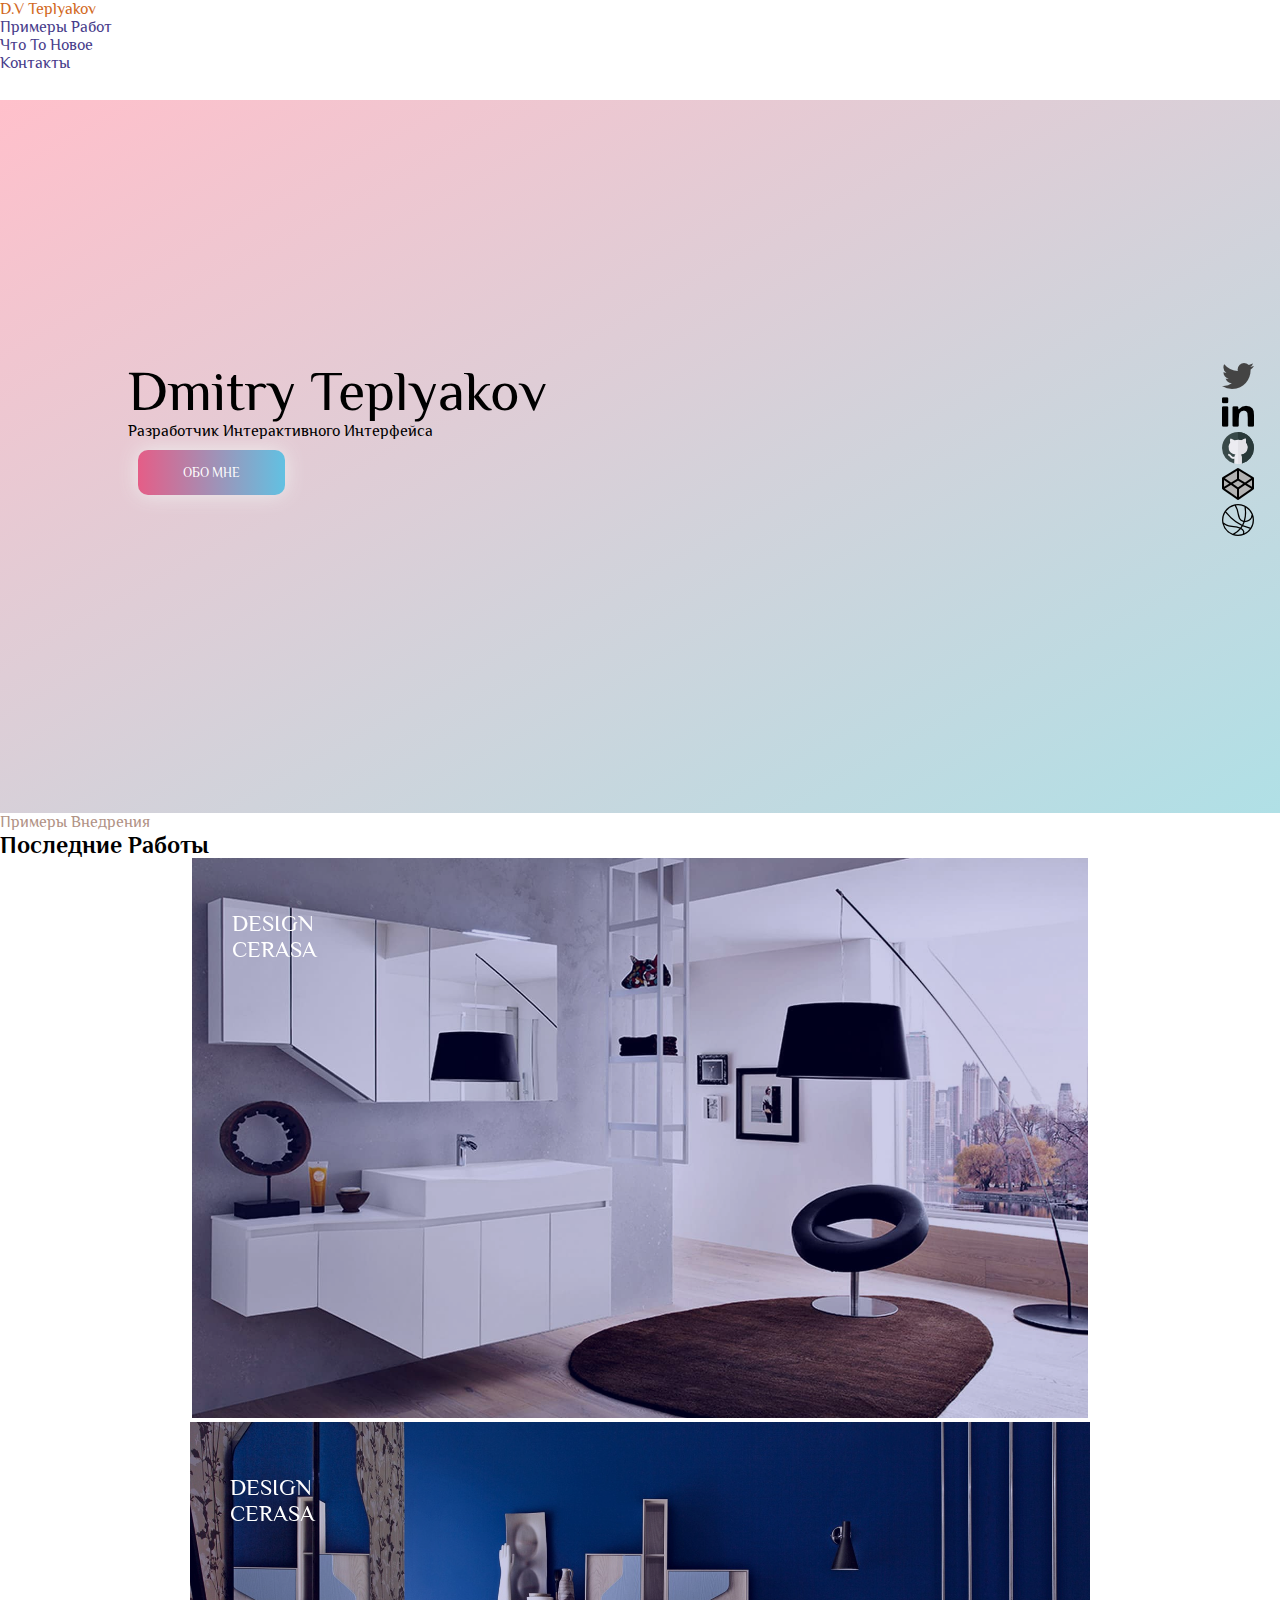
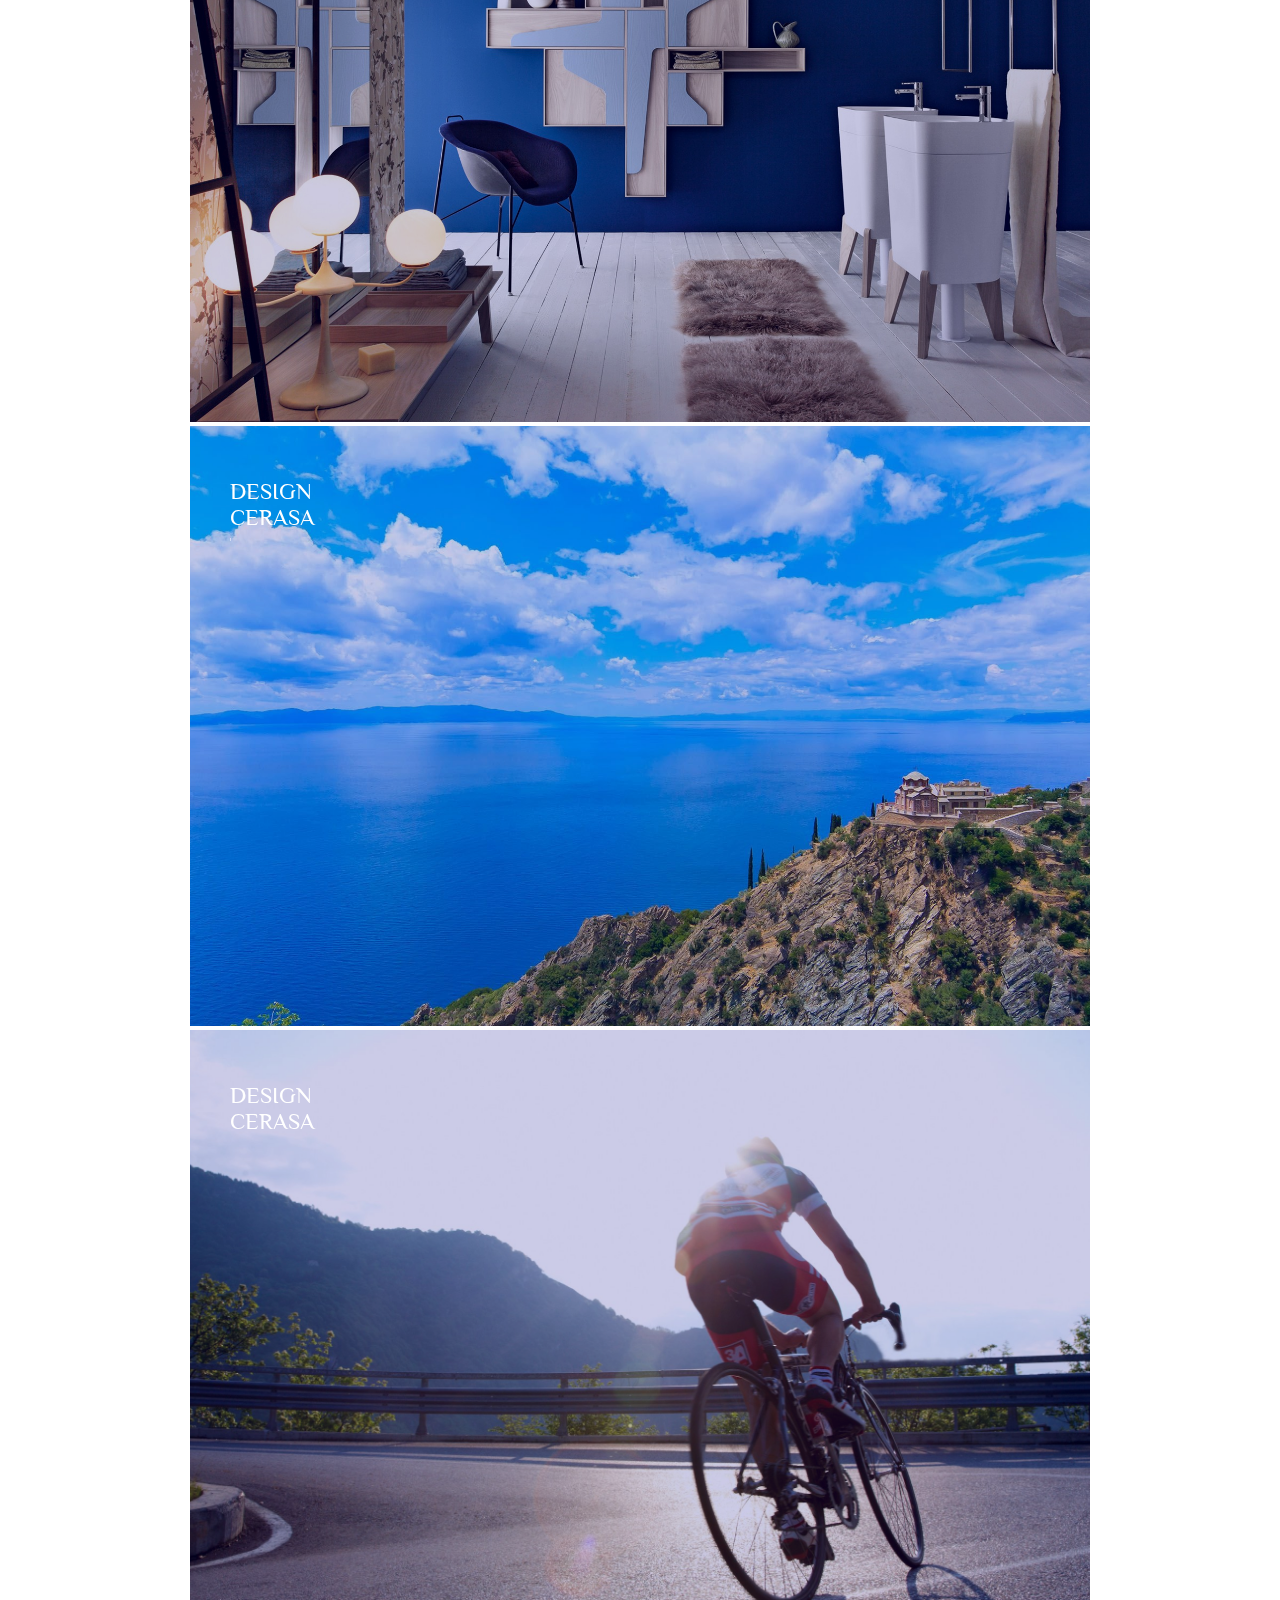
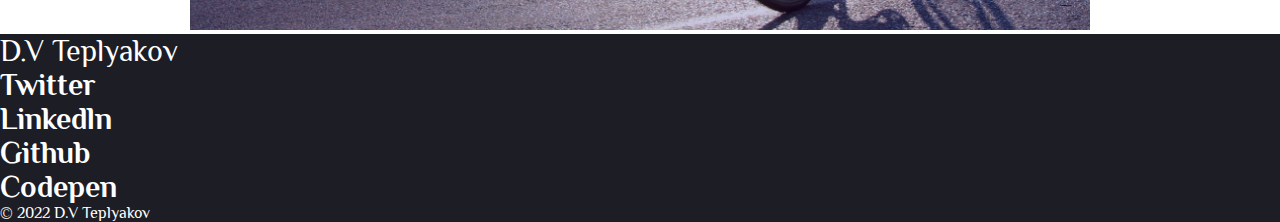
==== index.html @ 52c2783e "init progect" ====
<!DOCTYPE html>
<html lang="en">
<head>
   <meta charset="UTF-8">
   <meta http-equiv="X-UA-Compatible" content="IE=edge">
   <meta name="viewport" content="width=device-width, initial-scale=1.0">
   <link href="https://cdn.jsdelivr.net/npm/bootstrap@5.2.2/dist/css/bootstrap.min.css" rel="stylesheet" integrity="sha384-Zenh87qX5JnK2Jl0vWa8Ck2rdkQ2Bzep5IDxbcnCeuOxjzrPF/et3URy9Bv1WTRi" crossorigin="anonymous">
   <link rel="stylesheet" href="https://cdnjs.cloudflare.com/ajax/libs/font-awesome/6.2.0/css/all.min.css">
   <link rel="stylesheet" href="owl.carousel.min.css">
   <link rel="stylesheet" href="owl.theme.default.min.css">
   <link rel="stylesheet" href="css/style.css">
   <title>Document</title>
</head>
<body>
   <div class="header header">
      <nav class="navbar navbar-expand-lg bg-light fixed-top" style="height: 100px;">
         <div class="container-fluid">
           <a class="navbar-brand" href="#">D.V Teplyakov</a>
           <button class="navbar-toggler" type="button" data-bs-toggle="collapse" data-bs-target="#navbarSupportedContent" aria-controls="navbarSupportedContent" aria-expanded="false" aria-label="Toggle navigation">
             <span class="navbar-toggler-icon"></span>
           </button>
           <div class="collapse navbar-collapse" id="navbarSupportedContent">
             <ul class="navbar-nav me-auto mb-2 mb-lg-0 nav-end">               
               <li class="nav-item">
                  <a class="nav-link" href="#block-works">Примеры работ</a>
                </li>
                <li class="nav-item">
                  <a class="nav-link" href="#">Что то новое</a>
                </li>
                <li class="nav-item">
                  <a class="nav-link" href="#">Контакты</a>
                </li>
             </ul>
           </div>
         </div>
       </nav>
   </div>
   
   <section class="block-main">
      <div class="container-fluid">
         <div class="row">
           <div class="col-md-4 col-lg-4">
            <div class="block-main-name">
               <span>Dmitry Teplyakov</span>
               <div class="block-main-text">
              <p>Разработчик интерактивного интерфейса</p>
            </div>
            <div class="block-main-button">
               <button type="button" class="btn-about">Обо мне</button>
            </div>
            </div>
            
           </div>
           <div class="col-7 col-lg-7"></div>
           <div class="col-1 col-lg-1">
            <div class="icons col-1 col-lg-1">
               <ul class="soial d-none d-sm-block">
                 <a href="https://hca.twimg.com/ru/using-twitter/create-twitter-account"> <li class="mb-3"><img src="img/twitter-logo.png" alt=""></li></a>
                  <a href="https://it.linkedin.com/in/riccardozanutta"><li class="mb-3"> <img src="img/linked-in-logo-of-two-letters.png" alt=""></li></a>
                  <a href="https://github.com/"><li class="mb-3"><img src="img/github.png" alt=""></li></a>
                  <a href="https://codepen.io/"><li class="mb-3"><img src="img/codepen.png" alt=""></li></a>
                  <a href="https://en.wikipedia.org/wiki/Basketball_Wives_(season_8)"><li class="mb-3"><img src="img/basketball-ball-variant.png" alt=""></li></a>
               </ul>
            </div>
           </div>
          
         </div>
       </div>
   </section>
   <section class="block-works" >
      <div class="container">
         <div class="row">
            <div class="wrapper-block-works">
               <div class="blocl-works-heding">
                  <p class="text-center mt-5" style="color: #b19386;" id="block-works">примеры внедрения</p>
                  <h2 class="text-center">последние работы</h2>
               </div>
               <div class="hover-text-one">
                  <a href="https://ya.ru/">
                  <figure class="effect-text-three float-start">
                   <img src="img/cerasa_1-min.jpg" class="hover-text-images img-fluid" alt=""/>
                      <figcaption>
                   <h3>DESIGN <br>CERASA</h3>
                   <p>Лидер в области мебели для ванных комнат с 1987 года</p>
                   <div class="hover-one-number d-flex justify-content-end">
                   <p>01</p>
                   </div>
                  </figcaption>			
                  </figure>
                  </a>
                </div>

                <div class="hover-text-one">
                  <a href="https://ya.ru/">
                  <figure class="effect-text-three">
                   <img src="img/105.jpg" class="hover-text-images-two img-fluid" alt=""/>
                      <figcaption>
                   <h3>DESIGN<br> CERASA</h3>
                   <p>PROJECT LATO</p>
                   <div class="hover-one-number d-flex justify-content-end">
                   <p>02</p>
                   </div>
                  </figcaption>			
                  </figure>
                  </a>
                </div>

                     <div class="hover-text-one">
                  <a href="https://ya.ru/">
                  <figure class="effect-text-three float-end">
                   <img src="img/106.jpg" class="hover-text-images-two img-fluid" alt=""/>
                      <figcaption>
                   <h3>DESIGN<br> CERASA</h3>
                   <p>VILLA IN THE MOUNTAINS  BY THE SEA</p>
                   <div class="hover-one-number d-flex justify-content-end">
                   <p>03</p>
                   </div>
                  </figcaption>			
                  </figure>
                  </a>
                </div>

                  <div class="hover-text-one">
                  <a href="https://ya.ru/">
                  <figure class="effect-text-three">
                   <img src="img/108.jpg" class="hover-text-images-two img-fluid" alt=""/>
                      <figcaption>
                   <h3>DESIGN<br> CERASA</h3>
                   <p>PROJECT SPORTLAND</p>
                   <div class="hover-one-number d-flex justify-content-end">
                   <p>04</p>
                   </div>
                  </figcaption>			
                  </figure>
                  </a>
                </div>
            </div>
         </div>
      </div>
   </section>
   <section class="slider">
               <div class="owl-carousel d-none d-sm-block">
                  <a href="https://hca.twimg.com/ru/using-twitter/create-twitter-account"><div class="text-center">Twitter</div></a>
                  <a href="https://it.linkedin.com/in/riccardozanutta"><div class="text-center">Linkedln</div></a>
                  <a href="https://github.com/"><div class="text-center">Github</div></a>
                  <a href="https://codepen.io/"><div class="text-center">Codepen</div></a>
                  <a href="https://telegram.org/"><div class="text-center">Telegram</div></a>
                 <a href="https://www.whatsapp.com/"><div class="text-center">Whatsapp</div></a>
                 <a href="https://instagram.com/"><div class="text-center">Instagram</div></a>
                </div>
   </section>
   
   <footer class="footer">
      <div class="container text-center">
         <div class="row justify-content-md-center">
           <div class="wrapper-block-footer">
            <div class="footer-block-logo mt-5">
               <a href="#top">D.V Teplyakov</a>
              </div>
              <div class="block-footer-link mt-5">
               <div class="row justify-content-center">
                  <div class="col col-lg-2">
                     <a href="#" class="me-3 mt-5">Twitter</a>
                  </div>
                  <div class="col col-lg-2">
                     <a href="#" class="me-3 mt-5">Linkedln</a>
                  </div>
                  <div class="col col-lg-2">
                     <a href="#" class="me-3 mt-5">Github</a>
                  </div>
                  <div class="col col-lg-2">
                     <a href="#" class="me-3 mt-5">Codepen</a>
                  </div>
              </div>
              <div class="block-footer-text mt-5">
               <p>&#169; 2022 D.V Teplyakov</p>
              </div>
           </div>
         </div>
      </div>
   </footer>
   

   <script src="https://cdn.jsdelivr.net/npm/@popperjs/core@2.11.6/dist/umd/popper.min.js" integrity="sha384-oBqDVmMz9ATKxIep9tiCxS/Z9fNfEXiDAYTujMAeBAsjFuCZSmKbSSUnQlmh/jp3" crossorigin="anonymous"></script>
   <script src="https://cdn.jsdelivr.net/npm/bootstrap@5.2.2/dist/js/bootstrap.min.js" integrity="sha384-IDwe1+LCz02ROU9k972gdyvl+AESN10+x7tBKgc9I5HFtuNz0wWnPclzo6p9vxnk" crossorigin="anonymous"></script>
   <script
  src="https://code.jquery.com/jquery-3.6.1.min.js"
  integrity="sha256-o88AwQnZB+VDvE9tvIXrMQaPlFFSUTR+nldQm1LuPXQ="
  crossorigin="anonymous"></script>
   <script src="./jquery.min.js"></script>
   <script src="owl.carousel.min.js"></script>
   <script src="./main.js"></script>
   <script>
      $(document).ready(function(){
      $(".owl-carousel").owlCarousel({
         items: 4,
         margin: 10,
         autoplay: true,
         loop: true,
         autoplayTimeout: 3000,
         autoplayHoverPause: true
      });
    });
   </script>
</body>
</html>
---- css/style.css ----
@import url('https://fonts.googleapis.com/css2?family=Philosopher&family=Playfair+Display:ital@1&family=Poppins:wght@300;400;500&family=Rubik+Mono+One&family=Rubik:wght@700&display=swap');

* {
   font-family: 'Philosopher', sans-serif;
   margin: 0;
   padding: 0;
   box-sizing: border-box;
   outline: none;
   border: none;
   text-decoration: none;
   text-transform: capitalize;
   transition: all .2s linear;
}
html {
  
   overflow-x: hidden;
   scroll-behavior: smooth;
   scroll-padding-top: 7rem;
}
.navbar-brand {
   color: #483D8B;
}
.navbar-brand:hover {
   color: #D2691E;
}
.nav-end {
   width: 100%;
   justify-content: end;
}
.nav-item a {
   color: #483D8B;
}
.nav-item a:hover {
   color: #D2691E;
}
.block-main {
   height: 713px;
   background: linear-gradient(to top left, powderblue, pink);
}
.block-main-name {
   position: absolute;
   top: 40%;
   left: 10%;
}
.block-main-name span {
   font-size: 56px;
}
.icons {
   position: absolute;
   transform: translateY(-50%);
   top: 50%;
   right: 2%;
   margin: 0;
   padding: 0;
}
.soial {
   list-style-type: none;
}           
   .btn-about {
      background-image: linear-gradient(to right, #E55D87 0%, #5FC3E4  51%, #E55D87  100%);
      margin: 10px;
      padding: 15px 45px;
      text-align: center;
      text-transform: uppercase;
      transition: 0.5s;
      background-size: 200% auto;
      color: white;            
      box-shadow: 0 0 20px #eee;
      border-radius: 10px;
      display: block;
    }

    .btn-about:hover {
      background-position: right center;
      color: #fff;
      text-decoration: none;
    }
   .hover-text-images {
      height: 35rem;
   }
   .hover-text-images-two {
      height: 37.5rem;
   }
    *, *:after, *:before { 
      box-sizing: border-box; 
   }
   .clearfix:before, .clearfix:after { 
      content: ''; 
      display: table; 
   }
   .clearfix:after { 
      clear: both; 
   }
   .hover-text-one {
      overflow: hidden;
      margin: 0;
      width: 100%;
      list-style: none;
      text-align: center;
   }
   .hover-text-one figure {
      position: relative;
      z-index: 1;
      display: inline-block;
      overflow: hidden;
      background: #527c82;
      text-align: center;
      cursor: pointer;
   }
   .hover-text-one figure img {
      position: relative;
      display: block;
      min-height: 100%;
      opacity: 0.8;
   }
   .hover-text-one figure figcaption {
      padding: 2em;
      color: #fff;
      text-transform: uppercase;
      font-size: 1.25em;
      -webkit-backface-visibility: hidden;
      backface-visibility: hidden;
   }
   .hover-text-one figure figcaption::before,
   .hover-text-one figure figcaption::after {
      pointer-events: none;
   }
   .hover-text-one figure figcaption{
      position: absolute;
      top: 0;
      left: 0;
      width: 100%;
      height: 100%;
   }
   .hover-text-one figure h3 {
      word-spacing: -0.15em;
      font-weight: 300;
   }
   .hover-text-one figure h3 span {
      font-weight: 800;
   }
   .hover-text-one figure h3,
   .hover-text-one figure p {
      margin: 0;
   }
   .hover-text-one figure p {
      letter-spacing: 1px;
      font-size: 80%;
   }
   .hover-one-number {
      font-size: 15rem;
   }
  
   figure.effect-text-three {
      background: #00008B;
   }
   figure.effect-text-three img {
      width: -webkit-calc(100% + 20px);
      width: calc(100% + 20px);
      -webkit-transition: opacity 0.35s, -webkit-transform 0.35s;
      transition: opacity 0.35s, transform 0.35s;
      transform: scale(1.1);
      -webkit-backface-visibility: hidden;
      backface-visibility: hidden;
   }
   figure.effect-text-three:hover img {
      opacity: 0.4;
      -webkit-transform: translate3d(0,0,0);
      transform: translate3d(0,0,0);
   }
   figure.effect-text-three figcaption {
      text-align: left;
   }
   figure.effect-text-three h3 {
      position: relative;
      overflow: hidden;
      padding: 0.5em 0;
   }
   figure.effect-text-three h3::after {
      position: absolute;
      bottom: 0;
      left: 0;
      width: 100%;
      height: 3px;
      background: #fff;
      content: '';
      -webkit-transition: -webkit-transform 0.35s;
      transition: transform 0.35s;
      -webkit-transform: translate3d(-100%,0,0);
      transform: translate3d(-100%,0,0);
   }
   figure.effect-text-three:hover h3::after {
      -webkit-transform: translate3d(0,0,0);
      transform: translate3d(0,0,0);
   }
   figure.effect-text-three p {
      padding: 1em 0;
      opacity: 0;
      -webkit-transition: opacity 0.35s, -webkit-transform 0.35s;
      transition: opacity 0.35s, transform 0.35s;
      -webkit-transform: translate3d(100%,0,0);
      transform: translate3d(100%,0,0);
   }
   figure.effect-text-three:hover p {
      opacity: 1;
      -webkit-transform: translate3d(0,0,0);
      transform: translate3d(0,0,0);
   }


.footer {
   background-color: #1c1d25;
}
.footer-block-logo a {
   font-size: 30px;
   text-decoration: none;
   color: white;
}
.block-footer-link a {
   font-size: 30px;
   text-decoration: none;
   font-weight: bold;
   color: white;
}
.block-footer-text {
   color: white;
}
.owl-item {
   height: 13rem;
   border: 1px solid black;
   border-radius: 15px;
   background-color: #1c1d25;
   font-size: 3rem;
}
.owl-carousel a {
  text-align: center;
  position: relative;
  top: 30%;
  cursor: pointer;
  color: white;
  text-decoration: none;
 
}
@keyframes circle{
   0%{
     transform:rotate(0deg)
               translate(-70px)
               rotate(0deg);
   
   }
   100%{
     transform:rotate(360deg)
               translate(-70px)
               rotate(-350deg);
   }
 }
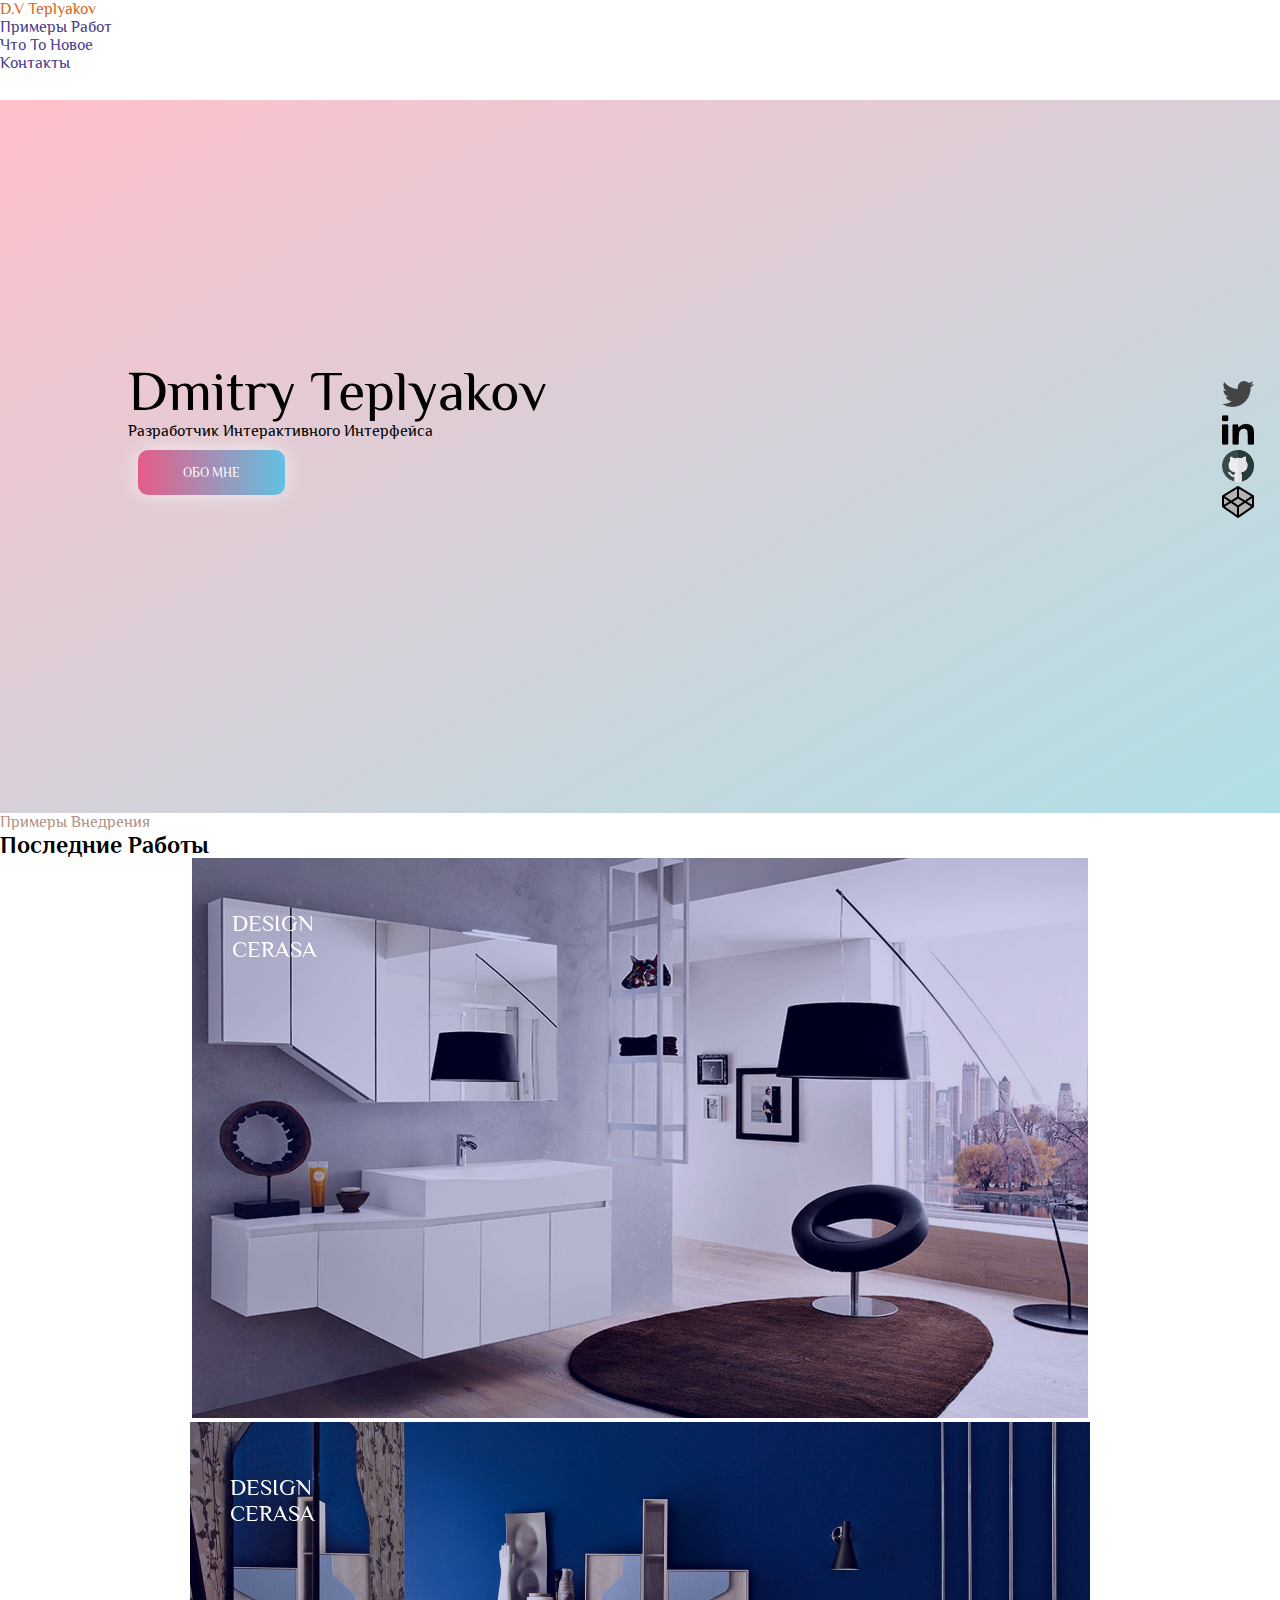
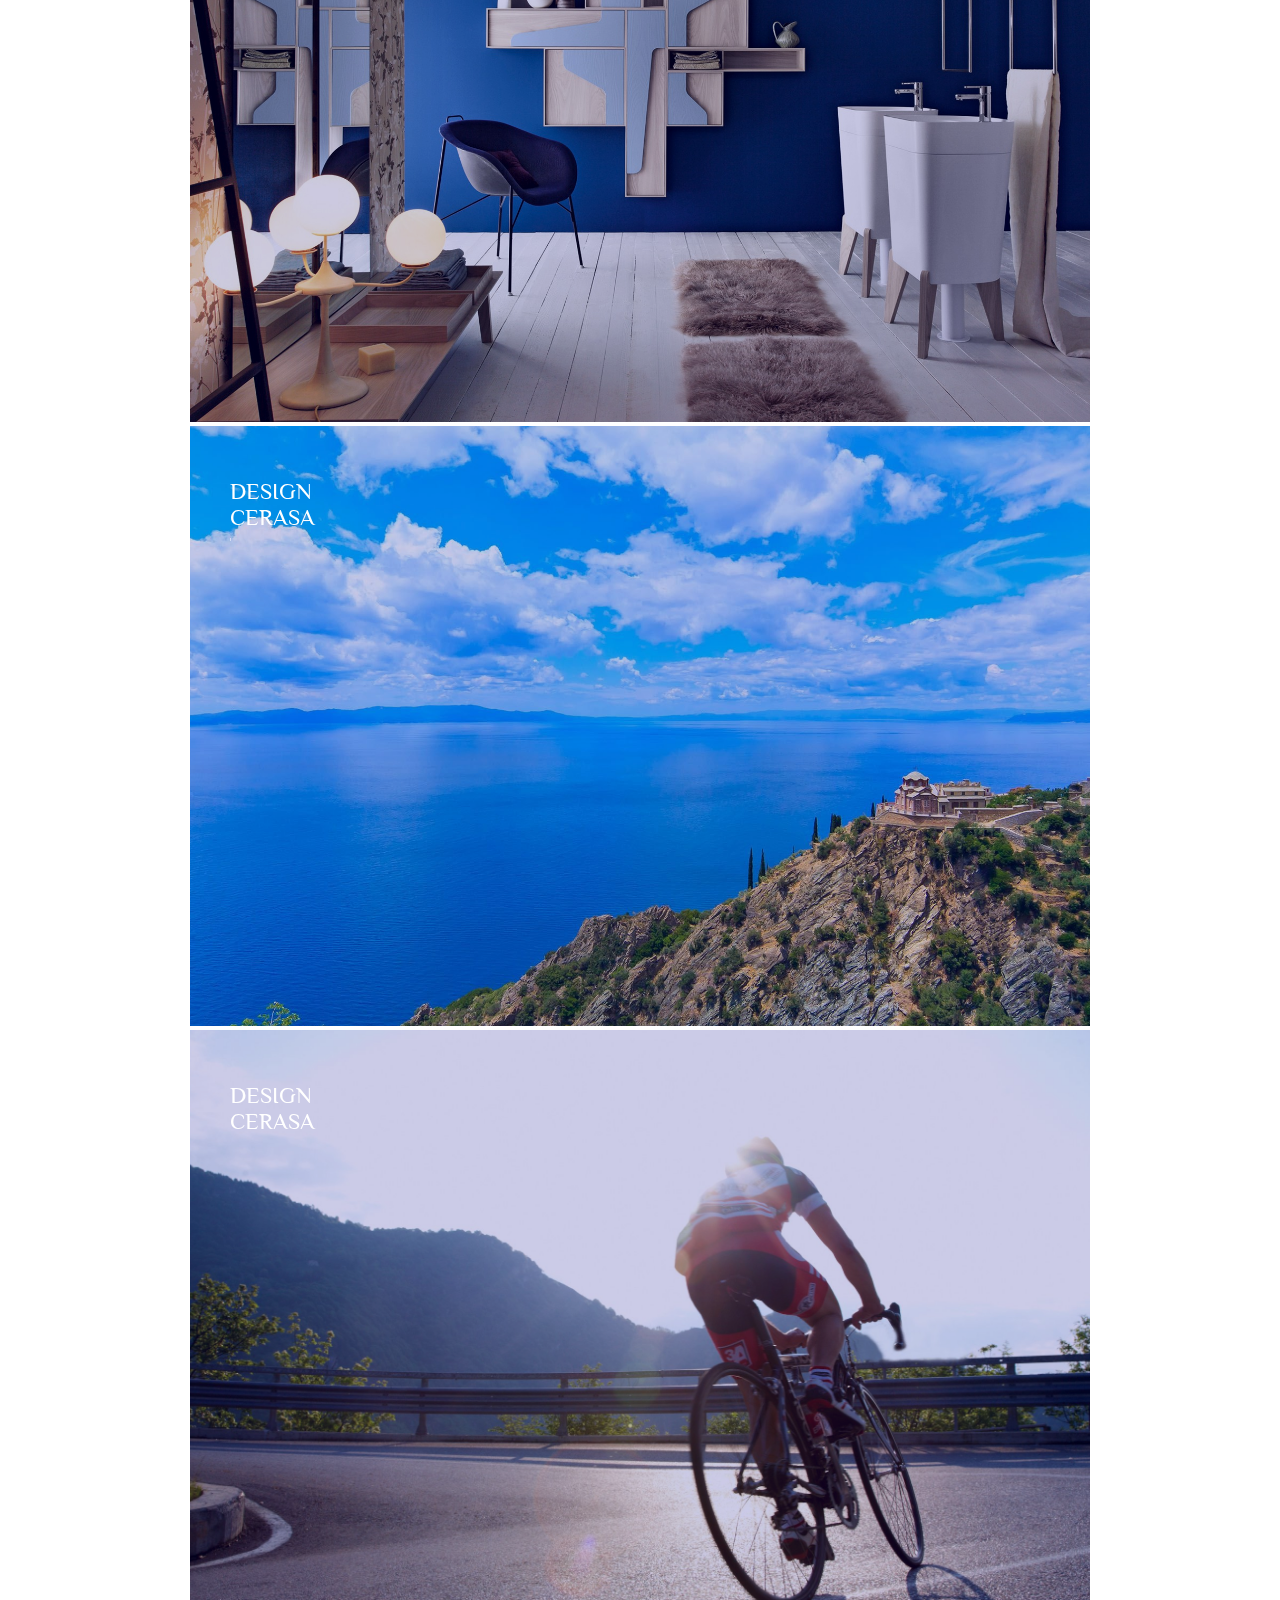
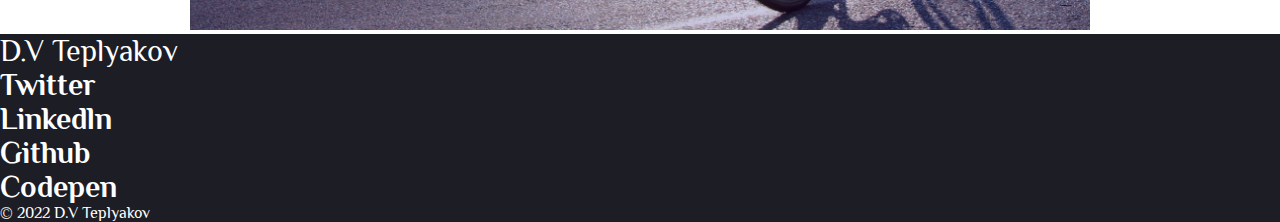
==== commit 9e869d84: "добавил страницу" ====
--- a/index.html
+++ b/index.html
@@ -57,9 +57,8 @@
                <ul class="soial d-none d-sm-block">
                  <a href="https://hca.twimg.com/ru/using-twitter/create-twitter-account"> <li class="mb-3"><img src="img/twitter-logo.png" alt=""></li></a>
                   <a href="https://it.linkedin.com/in/riccardozanutta"><li class="mb-3"> <img src="img/linked-in-logo-of-two-letters.png" alt=""></li></a>
-                  <a href="https://github.com/"><li class="mb-3"><img src="img/github.png" alt=""></li></a>
+                  <a href="https://github.com/Xiaom87"><li class="mb-3"><img src="img/github.png" alt=""></li></a>
                   <a href="https://codepen.io/"><li class="mb-3"><img src="img/codepen.png" alt=""></li></a>
-                  <a href="https://en.wikipedia.org/wiki/Basketball_Wives_(season_8)"><li class="mb-3"><img src="img/basketball-ball-variant.png" alt=""></li></a>
                </ul>
             </div>
            </div>
@@ -73,10 +72,10 @@
             <div class="wrapper-block-works">
                <div class="blocl-works-heding">
                   <p class="text-center mt-5" style="color: #b19386;" id="block-works">примеры внедрения</p>
-                  <h2 class="text-center">последние работы</h2>
+                  <h2 class="text-center mb-5">последние работы</h2>
                </div>
                <div class="hover-text-one">
-                  <a href="https://ya.ru/">
+                  <a href="./project01.html">
                   <figure class="effect-text-three float-start">
                    <img src="img/cerasa_1-min.jpg" class="hover-text-images img-fluid" alt=""/>
                       <figcaption>
@@ -198,7 +197,8 @@
          autoplay: true,
          loop: true,
          autoplayTimeout: 3000,
-         autoplayHoverPause: true
+         autoplayHoverPause: true,
+         videoHeight: true
       });
     });
    </script>
--- a/css/style.css
+++ b/css/style.css
@@ -148,9 +148,9 @@
       font-size: 80%;
    }
    .hover-one-number {
-      font-size: 15rem;
-   }
-  
+      font-size: 10rem;
+   }
+   
    figure.effect-text-three {
       background: #00008B;
    }
@@ -239,7 +239,37 @@
   cursor: pointer;
   color: white;
   text-decoration: none;
- 
+  
+}
+.card-title {
+   text-align: center;
+   position: relative;
+   top: 39%;
+   text-transform: uppercase;
+   color: #1c1d25;
+}
+.card-text {
+   text-align: center;
+   position: relative;
+   top: 40%;
+   text-transform: uppercase;
+   color: #1c1d25;
+}
+
+.block-analysis-content p {
+   font-size: 20px;
+   line-height: 2;
+   text-transform: uppercase;
+   
+}
+.circle-color-black{
+   display: block;
+   width: 160px;
+   height: 160px;
+   margin: 0;
+   box-shadow: 0 5px 20px 0 rgb(0 0 0 / 33%);
+   border-radius: 50%;
+   background-color: black;
 }
 @keyframes circle{
    0%{
